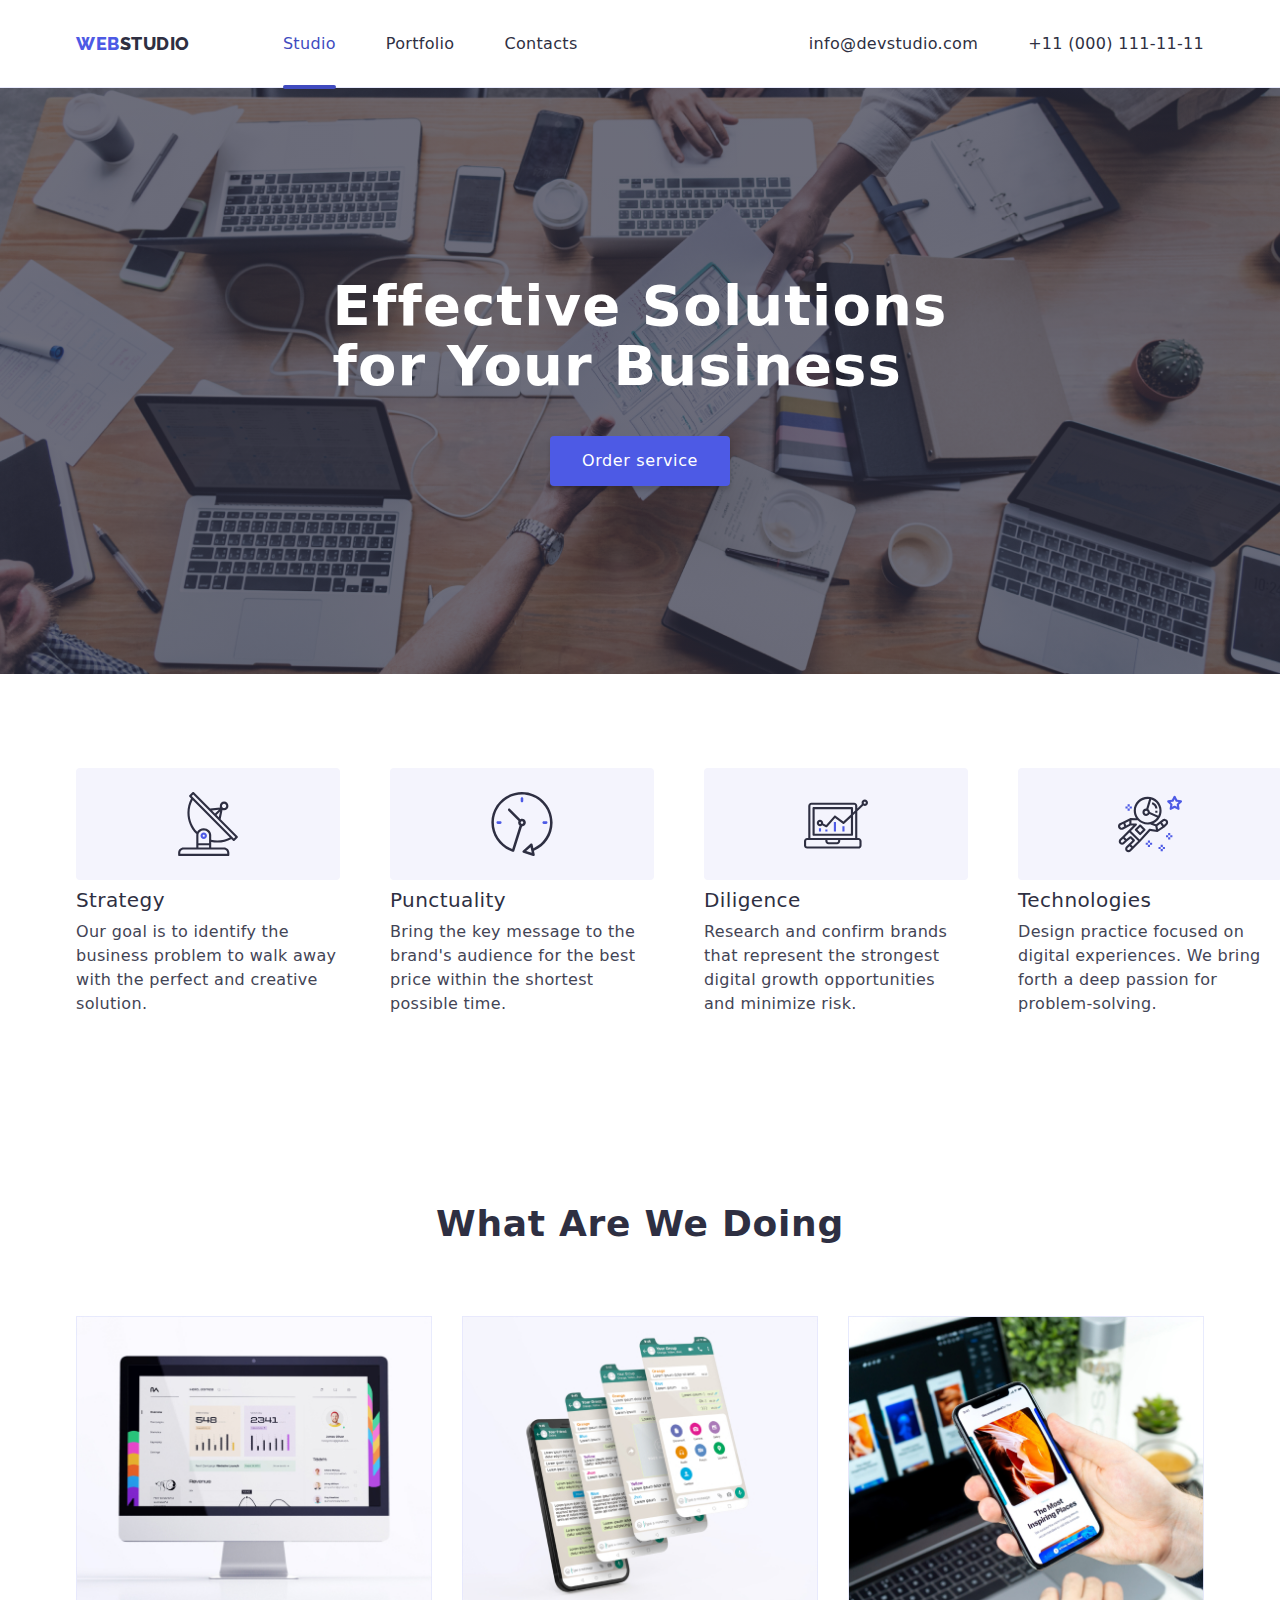
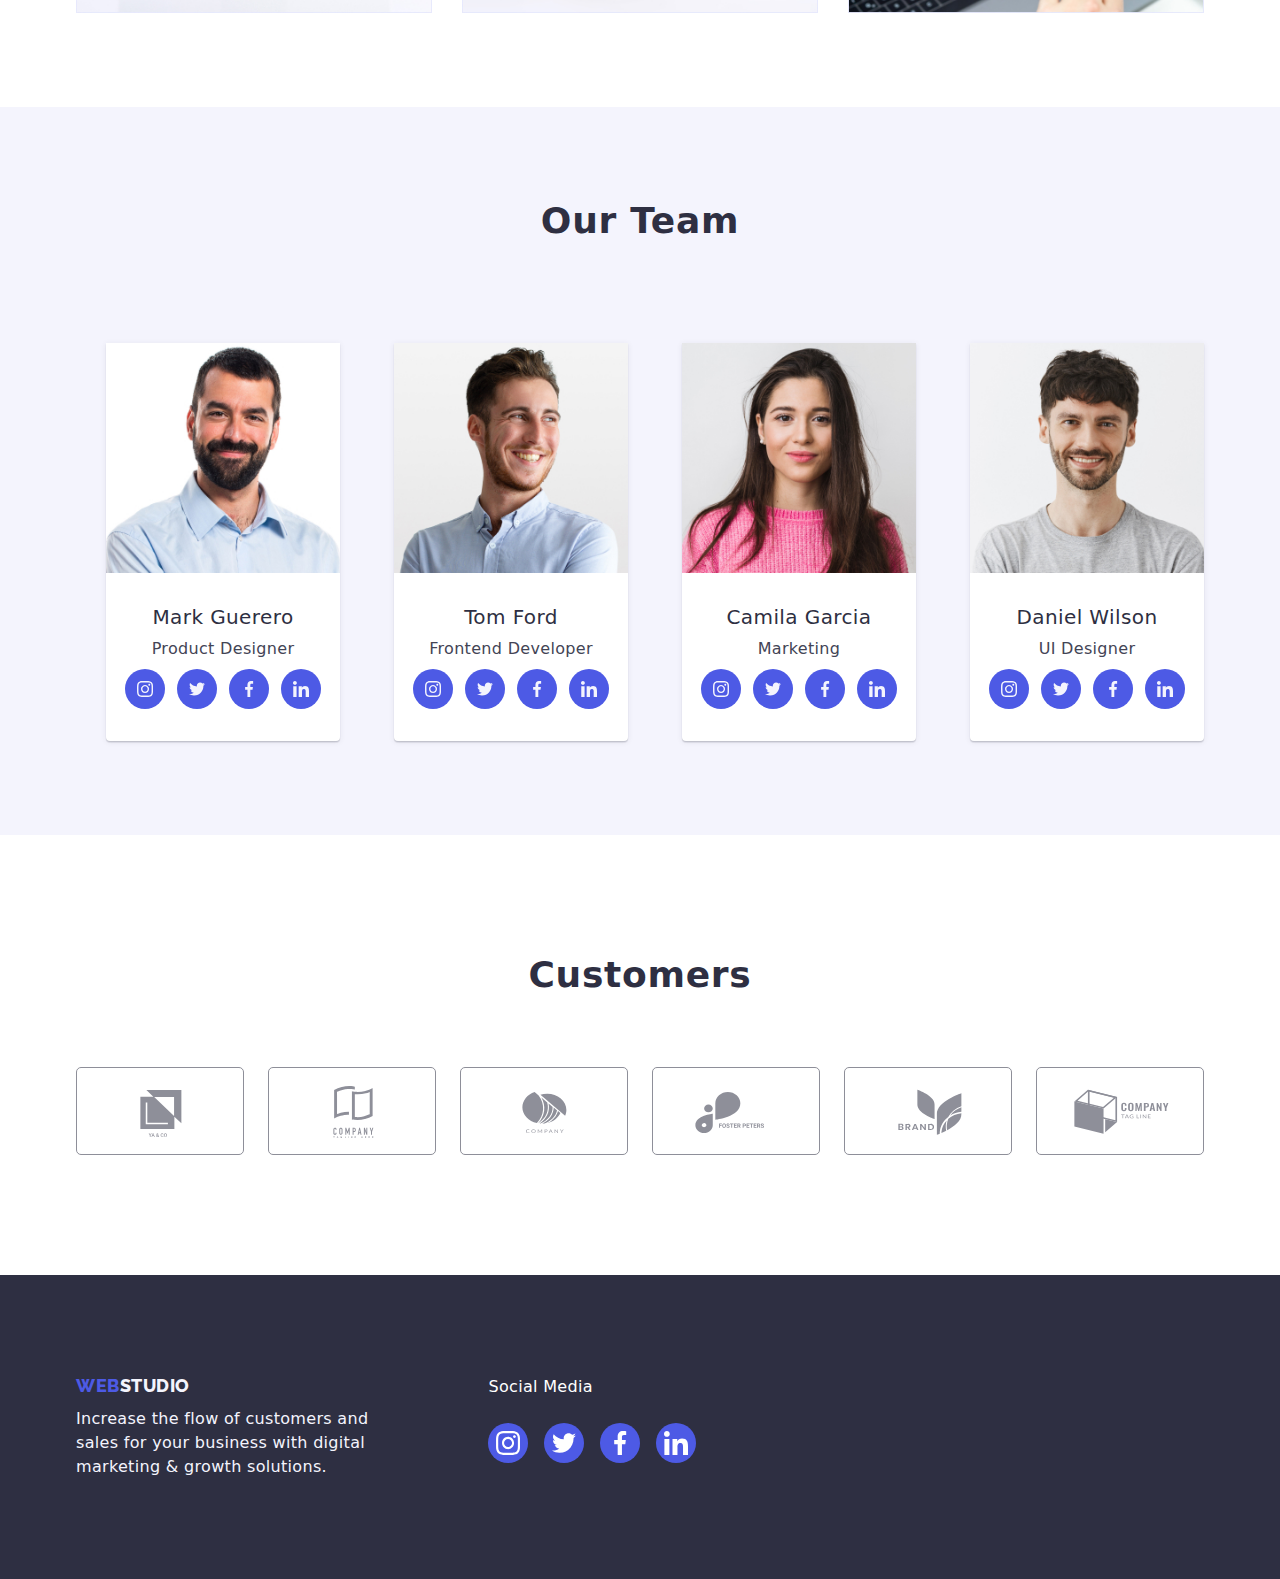
==== index.html @ bad0b435 "initial commit" ====
<!DOCTYPE html>
<html lang="en">

<head>
    <title>Web Studio HM6</title>
    <meta charset="UTF-8">
    <meta name="viewport" content="Homework 6 - Main Page">
    <link rel="stylesheet" href="./css/styles.css">
    <link href="https://fonts.googleapis.com/css2?family=Raleway:wght@700&family=Roboto:wght@400;500;700;900&display=swap"
        rel="stylesheet" />
    <link rel="stylesheet" href="https://cdnjs.cloudflare.com/ajax/libs/modern-normalize/2.0.0/modern-normalize.min.css" />
</head>

<body>
    <!--This is header-->
    <header class="header">
        <div class="container header-container">
            <!-- Navigation Bar -->
            <nav class="header-navigation">
                <a class="header-logo links" href="/index.html">
                    <span class="web-logo">WEB</span><span class="studio-logo">STUDIO </span>
                </a>

                <ul class="header-list lists">
                    <li class="header-item">
                        <a class="header-link links current menu-active" href="index.html">Studio</a>
                    </li>
                    <li class="header-item">
                        <a class="header-link links" href="portfolio.html">Portfolio</a>
                    </li>
                    <li class="header-item">
                        <a class="header-link links" href="index.html">Contacts</a>
                    </li>
                </ul>

            </nav>
            <address class="address">
            <ul class="header-address lists">
                <li class="item">
                    <a class="header-address-link links" href="mailto:info@devstudio.com"
                    target="_blank" rel="noopener noreferrer">info@devstudio.com</a>
                </li>
                <li class="item">
                    <a class="header-address-link links" href="tel:+110001111111"
                    target="_blank" rel="noopener noreferrer">+11 (000) 111-11-11</a>
                </li>
            </ul>
            </address>
        </div>
    </header>

    <!--This is main-->
    <main>
        <!--This is Section 1-->
        <section class="hero-section">
            <div class="container hero-container">
                <h1 class="hero-title">
                    Effective Solutions <br />
                    for Your Business
                </h1>
                <button class="hero-button button" type="button" data-modal-open>
                    Order service
                </button>
            </div>
        </section>

        <!--This is Section 2-->
        <section class="section features-section">
            <div class="container features-container">
                <ul class="features-list lists">
                    <li class="features-item">
                        <div class="benefits-svg-box">
                            <svg class="benefits-icon-svg" width="64" height="64">
                                <use href="./images/icons.svg#antenna"></use>
                            </svg>
                        </div>
                        <h3 class="features-title titles">Strategy</h3>
                        <p class="features-bottom-text bottom-text">
                            Our goal is to identify the business problem to walk away with
                            the perfect and creative solution.
                        </p>
                    </li>

                    <li class="features-item">
                        <div class="benefits-svg-box">
                            <svg lass="benefits-icon-svg" width="64" height="64">
                                <use href="./images/icons.svg#clock"></use>
                            </svg>
                        </div>
                        <h3 class="features-title titles">Punctuality</h3>
                        <p class="features-bottom-text bottom-text">
                            Bring the key message to the brand's audience for the best price
                            within the shortest possible time.
                        </p>
                    </li>

                    <li class="features-item">
                        <div class="benefits-svg-box">
                            <svg lass="benefits-icon-svg" width="64" height="64">
                                <use href="./images/icons.svg#diagram"></use>
                            </svg>
                        </div>
                        <h3 class="features-title titles">Diligence</h3>
                        <p class="features-bottom-text bottom-text">
                            Research and confirm brands that represent the strongest digital
                            growth opportunities and minimize risk.
                        </p>
                    </li>

                    <li class="features-item">
                        <div class="benefits-svg-box">
                            <svg lass="benefits-icon-svg" width="64" height="64">
                                <use href="./images/icons.svg#astronaut"></use>
                            </svg>
                        </div>
                        <h3 class="features-title titles">Technologies</h3>
                        <p class="features-bottom-text bottom-text">
                            Design practice focused on digital experiences. We bring forth a
                            deep passion for problem-solving.
                        </p>
                    </li>
                </ul>
            </div>
        </section>

        <!--This is Section 3-->
        <section class="section section-no-top-padding">
            <div class="container what-we-do-container">
                <h2 class="what-we-do-title section-title">What Are We Doing</h2>
                <ul class="what-we-do-list lists">
                    <li class="what-we-do-item">
                        <img src="images/what-we-do-1.jpg" alt="computer monitor" width="360" height="300" />
                    </li>

                    <li class="what-we-do-item">
                        <img src="images/what-we-do-2.jpg" alt="phone" width="360" height="300" />
                    </li>

                    <li class="what-we-do-item">
                        <img src="images/what-we-do-3.jpg" alt="phone & laptop" width="360" height="300" />
                    </li>
                </ul>
            </div>
        </section>

        <!--This is Section 4-->
        <section class="section section-grey">
            <div class="container team-container">
                <h2 class="team-title section-title">Our Team</h2>
                <ul class="team-list lists">
                    <li class="team-item">
                        <img src="images/our-team-1.jpg" alt="Mark Guerero" width="264" height="260" />
                        <div class="section-item-wrap">
                            <h3 class="team-name titles">Mark Guerero</h3>
                            <p class="team-bottom-text bottom-text">Product Designer</p>
                            <ul class="team-social-list lists">
                                <li class="team-social-item">
                                    <a class="team-social-link link" href="https://instagram.com" target="_blank" rel="noopener noreferrer">
                                        <svg class="team-social-svg" width="16" height="16">
                                            <use href="./images/icons.svg#instagram"></use>
                                        </svg>
                                    </a>
                                </li>
                                <li class="team-social-item">
                                    <a class="team-social-link link" href="https://twitter.com" target="_blank" rel="noopener noreferrer">
                                        <svg class="team-social-svg" width="16" height="16">
                                            <use href="./images/icons.svg#twitter"></use>
                                        </svg>
                                    </a>
                                </li>
                                <li class="team-social-item">
                                    <a class="team-social-link link" href="https://facebook.com" target="_blank" rel="noopener noreferrer">
                                        <svg class="team-social-svg" width="16" height="16">
                                            <use href="./images/icons.svg#facebook"></use>
                                        </svg>
                                    </a>
                                </li>
                                <li class="team-social-item">
                                    <a class="team-social-link link" href="https://linkedin.com" target="_blank" rel="noopener noreferrer">
                                        <svg class="team-social-svg" width="16" height="16">
                                            <use href="./images/icons.svg#linkedin"></use>
                                        </svg>
                                    </a>
                                </li>
                            </ul>
                        </div>
                    </li>

                    <li class="team-item">
                        <img src="images/our-team-2.jpg" alt="Tom Ford" width="264" height="260" />
                        <div class="card-content">
                            <h3 class="team-name titles">Tom Ford</h3>
                            <p class="team-bottom-text bottom-text">Frontend Developer</p>
                            <ul class="team-social-list lists">
                                <li class="team-social-item">
                                    <a class="team-social-link link" href="https://instagram.com" target="_blank" rel="noopener noreferrer">
                                        <svg class="team-social-svg" width="16" height="16">
                                            <use href="./images/icons.svg#instagram"></use>
                                        </svg>
                                    </a>
                                </li>
                                <li class="team-social-item">
                                    <a class="team-social-link link" href="https://twitter.com" target="_blank" rel="noopener noreferrer">
                                        <svg class="team-social-svg" width="16" height="16">
                                            <use href="./images/icons.svg#twitter"></use>
                                        </svg>
                                    </a>
                                </li>
                                <li class="team-social-item">
                                    <a class="team-social-link link" href="https://facebook.com" target="_blank" rel="noopener noreferrer">
                                        <svg class="team-social-svg" width="16" height="16">
                                            <use href="./images/icons.svg#facebook"></use>
                                        </svg>
                                    </a>
                                </li>
                                <li class="team-social-item">
                                    <a class="team-social-link link" href="https://linkedin.com" target="_blank" rel="noopener noreferrer">
                                        <svg class="team-social-svg" width="16" height="16">
                                            <use href="./images/icons.svg#linkedin"></use>
                                        </svg>
                                    </a>
                                </li>
                            </ul>
                        </div>
                    </li>

                    <li class="team-item">
                        <img src="images/our-team-3.jpg" alt="Camila Garcia" width="264" height="260" />
                        <div class="card-content">
                            <h3 class="team-name titles">Camila Garcia</h3>
                            <p class="team-bottom-text bottom-text">Marketing</p>
                            <ul class="team-social-list lists">
                                <li class="team-social-item">
                                    <a class="team-social-link link" href="https://instagram.com" target="_blank" rel="noopener noreferrer">
                                        <svg class="team-social-svg" width="16" height="16">
                                            <use href="./images/icons.svg#instagram"></use>
                                        </svg>
                                    </a>
                                </li>
                                <li class="team-social-item">
                                    <a class="team-social-link link" href="https://twitter.com" target="_blank" rel="noopener noreferrer">
                                        <svg class="team-social-svg" width="16" height="16">
                                            <use href="./images/icons.svg#twitter"></use>
                                        </svg>
                                    </a>
                                </li>
                                <li class="team-social-item">
                                    <a class="team-social-link link" href="https://facebook.com" target="_blank" rel="noopener noreferrer">
                                        <svg class="team-social-svg" width="16" height="16">
                                            <use href="./images/icons.svg#facebook"></use>
                                        </svg>
                                    </a>
                                </li>
                                <li class="team-social-item">
                                    <a class="team-social-link link" href="https://linkedin.com" target="_blank" rel="noopener noreferrer">
                                        <svg class="team-social-svg" width="16" height="16">
                                            <use href="./images/icons.svg#linkedin"></use>
                                        </svg>
                                    </a>
                                </li>
                            </ul>
                        </div>
                    </li>

                    <li class="team-item">
                        <img src="images/our-team-4.jpg" alt="Daniel Wilson" width="264" height="260" />
                        <div class="card-content">
                            <h3 class="team-name titles">Daniel Wilson</h3>
                            <p class="team-bottom-text bottom-text">UI Designer</p>
                            <ul class="team-social-list lists">
                                <li class="team-social-item">
                                    <a class="team-social-link link" href="https://instagram.com" target="_blank" rel="noopener noreferrer">
                                        <svg class="team-social-svg" width="16" height="16">
                                            <use href="./images/icons.svg#instagram"></use>
                                        </svg>
                                    </a>
                                </li>
                                <li class="team-social-item">
                                    <a class="team-social-link link" href="https://twitter.com" target="_blank" rel="noopener noreferrer">
                                        <svg class="team-social-svg" width="16" height="16">
                                            <use href="./images/icons.svg#twitter"></use>
                                        </svg>
                                    </a>
                                </li>
                                <li class="team-social-item">
                                    <a class="team-social-link link" href="https://facebook.com" target="_blank" rel="noopener noreferrer">
                                        <svg class="team-social-svg" width="16" height="16">
                                            <use href="./images/icons.svg#facebook"></use>
                                        </svg>
                                    </a>
                                </li>
                                <li class="team-social-item">
                                    <a class="team-social-link link" href="https://linkedin.com" target="_blank" rel="noopener noreferrer">
                                        <svg class="team-social-svg" width="16" height="16">
                                            <use href="./images/icons.svg#linkedin"></use>
                                        </svg>
                                    </a>
                                </li>
                            </ul>
                        </div>
                    </li>
                </ul>
            </div>
        </section>

        <!-- Section for Customers -->
        <section class="section-customers">
            <div class="container">
                <h2 class="section-title customers-title">Customers</h2>
                <ul class="customers-list lists">
                    <li class="customers-item">
                        <a class="customers-link" href="index.html">
                            <svg class="customers-svg">
                                <use href="./images/icons.svg#client-1"></use>
                            </svg>
                        </a>
                    </li>
        
                    <li class="customers-item">
                        <a class="customers-link" href="index.html">
                            <svg class="customers-svg">
                                <use href="./images/icons.svg#client-2"></use>
                            </svg>
                        </a>
                    </li>
        
                    <li class="customers-item">
                        <a class="customers-link" href="index.html">
                            <svg class="customers-svg">
                                <use href="./images/icons.svg#client-3"></use>
                            </svg>
                        </a>
                    </li>
        
                    <li class="customers-item">
                        <a class="customers-link" href="index.html">
                            <svg class="customers-svg">
                                <use href="./images/icons.svg#client-4"></use>
                            </svg>
                        </a>
                    </li>
        
                    <li class="customers-item">
                        <a class="customers-link" href="index.html">
                            <svg class="customers-svg">
                                <use href="./images/icons.svg#client-5"></use>
                            </svg>
                        </a>
                    </li>
                    <li class="customers-item">
                        <a class="customers-link" href="index.html">
                            <svg class="customers-svg">
                                <use href="./images/icons.svg#client-6"></use>
                            </svg>
                        </a>
                    </li>
                </ul>
            </div>
        </section>
    </main>

    <!--This is footer-->
    <footer class="footer-section">
        <div class="container footer-container">
            <div class="footer-logo-wrapper lists">
                <li class="footer-item">
            <a class="header-logo links" href="index.html">
                <span class="web-logo">WEB</span><span class="studio-logo studio-footer">STUDIO </span>
            </a>
                <p class="footer-bottom-text bottom-text">
                    Increase the flow of customers and<br />
                    sales for your business with digital<br />
                    marketing & growth solutions.
                </p>
                
                </li>
                </div>
                <div class="footer-socials">
                    <p class="footer-social-text text">Social Media</p>
                    <ul class="footer-list lists">
                        <li class="footer-socials-item">
                            <a href="/" class="footer-socials-link">
                                <svg class="footer-social-svg" width="24" height="24">
                                    <use href="./images/icons.svg#instagram"></use>
                                </svg>    
                            </a>
                        </li>
                        <li class="footer-socials-item">
                            <a href="/" class="footer-socials-link">
                                <svg class="footer-social-svg" width="24" height="24">
                                    <use href="./images/icons.svg#twitter"></use>
                                </svg>
                            </a>
                        </li>
                        <li class="footer-socials-item">
                            <a href="/" class="footer-socials-link">
                                <svg class="footer-social-svg" width="24" height="24">
                                    <use href="./images/icons.svg#facebook"></use>
                                </svg>
                            </a>
                        </li>
                        <li class="footer-socials-item">
                            <a href="/" class="footer-socials-link">
                                <svg class="footer-social-svg" width="24" height="24">
                                    <use href="./images/icons.svg#linkedin"></use>
                                </svg>
                            </a>
                        </li>
                    </ul>
                </div>
            </div>
        </div>
    </footer>
    <!--JS for modal -->

    <div class="back-drop is-hidden" data-modal>
        <div class="modal">
            <button class="modal-close" data-modal-close>
                <svg class="modal-close-icon" width="8" height="8">
                    <use href="./images/icons.svg#close"></use>
                </svg>
            </button>
    <script src="./js/modal.js"></script>
</body>
</html>
---- css/styles.css ----
:root {
    --iriscolor: #4d5ae5;
    --navyblue: #2e2f42;
    --navcolor: black;
    --oceancolor: #404bbf;
    --whitecolor: #ffffff;
    --slatecolor: #434455;
    --cornflowercolor: #e7e9fc;
    --cloudcolor: #f4f4fd;
    --greencolor: #31d0aa;
    --lightslatecolor: #8e8f99;
    --navybluemodalcolor: #2e2f42;
    --greycolor: #2e2f42;
    --dairycolor: #fcfcfc;
    --black: #000;
}

body {
    font-family: 'Roboto', sans-serif;
    font-size: 16px;
    font-weight: 400;
    line-height: 24px;
    letter-spacing: 0.02em;
}

img {
    display: block;
    max-width: 100%;
    height: auto;
}

*,
*::after,
*::before {
    box-sizing: inherit;
}

h1,
h2,
h3,
h4,
h5,
h6,
p,
ul {
    margin: 0;
    padding: 0;
}

/* CSS for Index Studio */

.lists {
    list-style-type: none;
    padding: 0;
}

.links {
    text-decoration: none;
}

address{
    font-style: inherit;
}

img{
    display: block;
    max-width: 100%;
    height: auto;
}

.web-logo {
    color: var(--iriscolor);
}

.studio-logo {
    color: var(--navyblue);
}

.studio-footer {
    color: var(--cloudcolor);
}

/* Header */

.header {
    border-bottom: 1px solid var(--cornflowercolor);
}

.container {
    width: 1158px;
    padding-left: 15px;
    padding-right: 15px;
    margin-left: auto;
    margin-right: auto;
}

.header-logo {
    color: var(--navybluemodalcolor);
    font-family: 'Raleway',sans-serif;
    font-size: 18px;
    font-weight: 800;
    line-height: 21px;
    letter-spacing: 0.03em;
    text-transform: uppercase;
}

.header-container,
.header-navigation,
.header-list,
.header-address{
    display: flex;
    align-items: center;
}

.header-list{
    margin-left: 93px;
}

.address{
    margin-left: auto;
}

.header-list .header-item:not(:last-child),
.header-address .item:not(:last-child){
    margin-right: 50px;
}


.header-list .header-link,
.header-address .header-address-link{
    display: inline-flex;
    padding-top: 32px;
    padding-bottom: 31px;
    color: var(--navyblue);
    font-weight: 500;
    line-height: 1.5;
    letter-spacing: 0.02;
    position: relative;
    
    transition: color 250ms cubic-bezier(0.4, 0, 0.2, 1);
}

.header-list .header-link:hover,
.header-list .header-link:focus,
.header-list .header-link.current, .menu-active,
.header-address .header-address-link:hover,
.header-address .header-address-link:focus
 {
    color: var(--oceancolor);
}


.header-link::after {
    content: "";
    border: 2px solid transparent;
    border-radius: 2px;
    height: 4px;
    width: 0;
    position: absolute;
    left: 0;
    bottom: -2px;
    transition: width 250ms cubic-bezier(0.4, 0, 0.2, 1),
        background-color 250ms cubic-bezier(0.4, 0, 0.2, 1),
        border 250ms cubic-bezier(0.4, 0, 0.2, 1);
}

.header-link:hover::after,
.header-link:focus::after {
    border: 2px solid var(--oceancolor);
    background-color: var(--oceancolor);
    width: 100%;
}

.menu-active::after {
    content: "";
    border: 2px solid var(--oceancolor);
    border-radius: 2px;
    background-color: var(--oceancolor);
    height: 4px;
    width: 100%;
    position: absolute;
    left: 0;
    bottom: -2px;
}


/* .header-container {
    display: flex;
    justify-content: space-between;
} */



/* .header-navigation {
    display: flex;
    align-items: center;
} */

/* .header-list {
    display: flex;
    gap: 40px;
    margin-left: 76px;
}

.header-address {
    display: flex;
    gap: 40px;
}

.header-address-link {
    color: var(--slatecolor);
    padding: 24px 0;
    display: block;
}

.header-address-link:hover,
.header-address-link:focus {
    color: var(--oceancolor);
}

.header-link {
    color: var(--navyblue);
    font-weight: 500;
    letter-spacing: 0.32px;
    padding: 24px 0;
    display: block;
} */


.current {
    color: var(--iriscolor);
}

.section {
    padding-top: 94px;
    padding-bottom: 94px;
}


.hero-title {
    color: var(--whitecolor);
    font-size: 56px;
    font-weight: 700;
    line-height: 60px;
    letter-spacing: 0.02em;
    margin-bottom: 40px;
}

.hero-container {
    display: flex;
    flex-direction: column;
    align-items: center;
}

.hero-button:hover,
.hero-button:focus {
    background-color: var(--oceancolor);
}

.hero-section {
    padding-top: 188px;
    padding-bottom: 188px;
    background-image: linear-gradient(
            rgba(46, 47, 66, 0.7),
            rgba(46, 47, 66, 0.7)),
        url(../images/hero-bg.jpg);
    max-width: 1440px;
    margin: 0 auto;
    background-repeat: no-repeat;
    background-position: center;
    background-size: cover;
}

.hero-button {
    cursor: pointer;
    color: var(--whitecolor);
    background: var(--iriscolor);
    font-family: inherit;
    font-size: 16px;
    font-weight: 500;
    letter-spacing: 0.04em;
    border: none;
    border-radius: 4px;
    box-shadow: 0px 4px 4px 0px rgba(0, 0, 0, 0.15);
    padding: 16px 32px;

    transition: background-color 250ms cubic-bezier(0.4, 0, 0.2, 1),
    color 250ms cubic-bezier(0.4, 0, 0.2, 1),
    border-color 250ms cubic-bezier(0.4, 0, 0.2, 1);
}



.titles {
    font-size: 20px;
    font-weight: 500;
    letter-spacing: 0.02em;
    color: var(--navyblue);
    margin-bottom: 8px;
}

.bottom-text {
    color: var(--slatecolor);
}

.section-grey {
    background-color: var(--cloudcolor);
}

.footer-section {
    background-color: var(--navyblue);
    padding: 100px 0;
}

.footer-bottom-text {
    color: var(--cloud, #f4f4fd);
    margin-top: 8px;
}

.footer-container {
    display: flex;
    align-items: flex-start;
}

.section-title {
    color: var(--navybluemodalcolor);
    text-align: center;
    font-size: 36px;
    font-weight: 700;
    line-height: 40px;
    letter-spacing: 0.02em;
    text-transform: capitalize;
    margin-bottom: 72px;
}

.filter-item {
    cursor: pointer;
    font-size: 16px;
    font-family: inherit;
    font-weight: 500;
    letter-spacing: 0.04em;
    padding: 12px 24px;
    border-radius: 4px;
    border: 1px solid var(--cornflowercolor);
    background: var(--cloudcolor);
    color: var(--iriscolor);

    transition: background-color 250ms cubic-bezier(0.4, 0, 0.2, 1),
    color 250ms cubic-bezier(0.4, 0, 0.2, 1),
    box-shadow 250ms cubic-bezier(0.4, 0, 0.2, 1);
}

.active {
    background: var(--oceancolor);
    box-shadow: 0px 2px 2px 0px rgba(0, 0, 0, 0.12),
        0px 2px 1px 0px rgba(0, 0, 0, 0.08), 0px 3px 1px 0px rgba(0, 0, 0, 0.1);
    color: var(--whitecolor);
    border-color: var(--oceancolor);
}

.filter-item:hover {
    background: var(--oceancolor);
    box-shadow: 0px 2px 2px 0px rgba(0, 0, 0, 0.12),
        0px 2px 1px 0px rgba(0, 0, 0, 0.08), 0px 3px 1px 0px rgba(0, 0, 0, 0.1);
    color: var(--whitecolor);
    border-color: var(--oceancolor);
}

.features-list {
    display: flex;
    gap: 20px;
    margin-left: -30px;
    margin-top: -30px;
}

.features-item {
    flex-basis: calc(100% / 4 - 30px);
    margin-left: 30px;
    margin-top: 30px;
}

.benefits-svg-box {
    width: 264px;
    height: 112px;
    background-color: var(--cloudcolor);
    display: flex;
    justify-content: center;
    align-items: center;
    border-radius: 4px;
    margin-bottom: 8px;
}


.what-we-do-list {
    display: flex;
    justify-content: space-between;
    margin-left: -30px;
    margin-top: -30px;
}

.what-we-do-item {
    flex-basis: calc(100% / 3 - 30px);
    margin-left: 30px;
    margin-top: 30px;
}

.section-list {
    display: flex;
    justify-content: space-evenly;
    gap: 24px;
}

.team-list {
    display: flex;
    gap: 24px;
    text-align: center;
}

.team-social-list {
    display: flex;
    justify-content: center;
    align-items: center;
    gap: 12px;
    margin-top: 8px;
}

.team-social-item {
    width: 40px;
    height: 40px;
}

.team-social-link {
    width: 100%;
    height: 100%;
    border-radius: 50%;
    display: flex;
    align-items: center;
    justify-content: center;
    background-color: var(--iriscolor);
    color: var(--cloudcolor);
    
    transition: background-color 250ms cubic-bezier(0.4, 0, 0.2, 1);

}

.team-social-link:hover,
.team-social-link:focus {
    background-color: var(--oceancolor);
}

.team-social-svg {
    fill: currentColor;
}

.team-container {
    flex-direction: column;
    justify-content: center;
    align-items: center;
    gap: 32px;
}

.team-item {
    border-radius: 0px 0px 4px 4px;
    background: var(--whitecolor);
    box-shadow: 0px 2px 1px 0px rgba(46, 47, 66, 0.08),
        0px 1px 1px 0px rgba(46, 47, 66, 0.16),
        0px 1px 6px 0px rgba(46, 47, 66, 0.08);
}

.team-item {
    flex-basis: calc(100% / 4 - 30px);
    margin-left: 30px;
    margin-top: 30px;
}

.section-item-wrap {
    padding-top: 32px;
    padding-bottom: 32px;
    gap: 32px;
    width: 100%;
    text-align: center;
}


.section-customers {
    background-color: var(--whitecolor);
    padding-top: 120px;
    padding-bottom: 120px;
}

.section-title {
    font-size: 36px;
    font-weight: 700;
    line-height: 40px;
    letter-spacing: 0.02em;
    text-transform: capitalize;
}

.customers-title {
    color: var(--navyblue);
    display: flex;
    justify-content: center;
    align-items: center;
}

.customers-list {
    display: flex;
    gap: 24px;
}

.customers-item {
    width: 168px;
    height: 88px;
}

.customers-link {
    width: 100%;
    height: 100%;
    border: 1px solid #8e8f99;
    border-radius: 5px;
    display: flex;
    justify-content: center;
    align-items: center;
    color: #8e8f99;
    
    transition: border-color 250ms cubic-bezier(0.4, 0, 0.2, 1),
    color 250ms cubic-bezier(0.4, 0, 0.2, 1);
}

.customers-link:hover,
.customers-link:focus {
    border-color: var(--oceancolor);
    color: var(--oceancolor);
}

.customers-svg {
    width: 104px;
    height: 56px;
    fill: currentColor;
}

.card-content h3 {
    margin-bottom: 8px;
}

.card-content {
    padding: 32px 0;
}

.footer-socials {
    margin-left: 120px;
}

.footer-socials .footer-social-text {
    color: var(--whitecolor);
}

.footer-social-link {
    transition: background-color 250ms cubic-bezier(0.4, 0, 0.2, 1);
}

.footer-socials-item {
    width: 40px;
    height: 40px;
}

.footer-list {
    flex-wrap: wrap;
    display: flex;
    gap: 16px;
    margin-top: 16px;
}

.footer-list .footer-socials-link {
    background-color: var(--iriscolor);
    margin-top: 8px;
    width: 100%;
    height: 100%;
    border-radius: 50%;
    display: flex;
    justify-content: center;
    align-items: center;
    color: var(--whitecolor);

    transition: background-color 250ms cubic-bezier(0.4, 0, 0.2, 1);
}

.footer-socials-link:hover,
.footer-socials-link:focus {
    background-color: var(--greencolor);
}

.footer-list .footer-social-svg {
    fill: currentColor;
}

/* CSS for Portfolio */

.filter {
    margin-bottom: 72px;
    display: flex;
    justify-content: center;
    align-items: center;
    gap: 24px;

}

.projects {
    display: flex;
    flex-wrap: wrap;
    gap: 30px
}

.projects .item {
    flex-basis: calc((100% - 90px) /3);

    transition: box-shadow 250ms cubic-bezier(0.4, 0, 0.2, 1);
}

.projects .project{
    display: block;
}

.projects .item:hover,
.projects .item:focus{
    box-shadow: 0px 1px 1px rgba(0, 0, 0, 0.12), 0px 4px 4px rgba(0, 0, 0, 0.06),
    1px 4px 6px rgba(0, 0, 0, 0.16);
}

.project .description{
    position: relative;
     overflow: hidden;
}

.project .overlay{
    position: absolute;
    top: 0;
    left: 0;
    width: 100%;
    height: 100%;
    background-color: var(--iriscolor);
    transform: translateY(101%);
    transition: transform 250ms cubic-bezier(0.4, 0, 0.2, 1);
}

.projects .item:hover .project .overlay,
.projects .project:focus .overlay {
  transform: translateY(0);
}


.project .text{
    position: absolute;
    top: 50%;
    left: 50%;
    transform: translate(-50%, -50%);
    width: 322px;
    font-weight: 400;
    font-size: 18px;
    line-height: 1.56;
    color: var(--whitecolor);
}

.project-description {
    padding: 32px 16px;
    border: 1px solid var(--cornflowercolor);
    border-top: none;
}


/* Modal */

.back-drop {
    position: fixed;
    top: 0;
    left: 0;
    width: 100%;
    height: 100%;
    background-color: rgba(0, 0, 0, 0.2);
    opacity: 1;
    transition: opacity 250ms cubic-bezier(0.4, 0, 0.2, 1);;
}

.back-drop.is-hidden{
    opacity: 0;
    pointer-events: none;
}

.modal{
    position: absolute;
    top: 50%;
    left: 50%;
    min-width: 408px;
    min-height: 584px;
    background-color: var(--dairycolor);

    transform: translate(-50%, -50%) scale(1);
    transition: transform 250ms cubic-bezier(0.4, 0, 0.2, 1);;
    
}

.back-drop.is-hidden .modal{
    transform: transform translate(-50%, -50%) scale(0.8);
}

.modal-close {
   position: absolute;
   top: 8px;
   right: 8px;
   padding: 0;
   width: 30px;
   height: 30px;
   cursor: pointer;
   color: var(--black);
   border: 1px solid rgba(0, 0, 0, 0.1);
   border-radius: 15px;
   display: flex;
   justify-content: center;
   align-items: center;

    transition: color 250ms cubic-bezier(0.4, 0, 0.2, 1),
     background-color 250ms cubic-bezier(0.4, 0, 0.2, 1);
}


.modal-close:hover,
.modal-close:focus {
    background-color: var(--oceancolor);
    color: var(--whitecolor);
}

.modal .modal-close-icon {
    fill: currentColor;
}
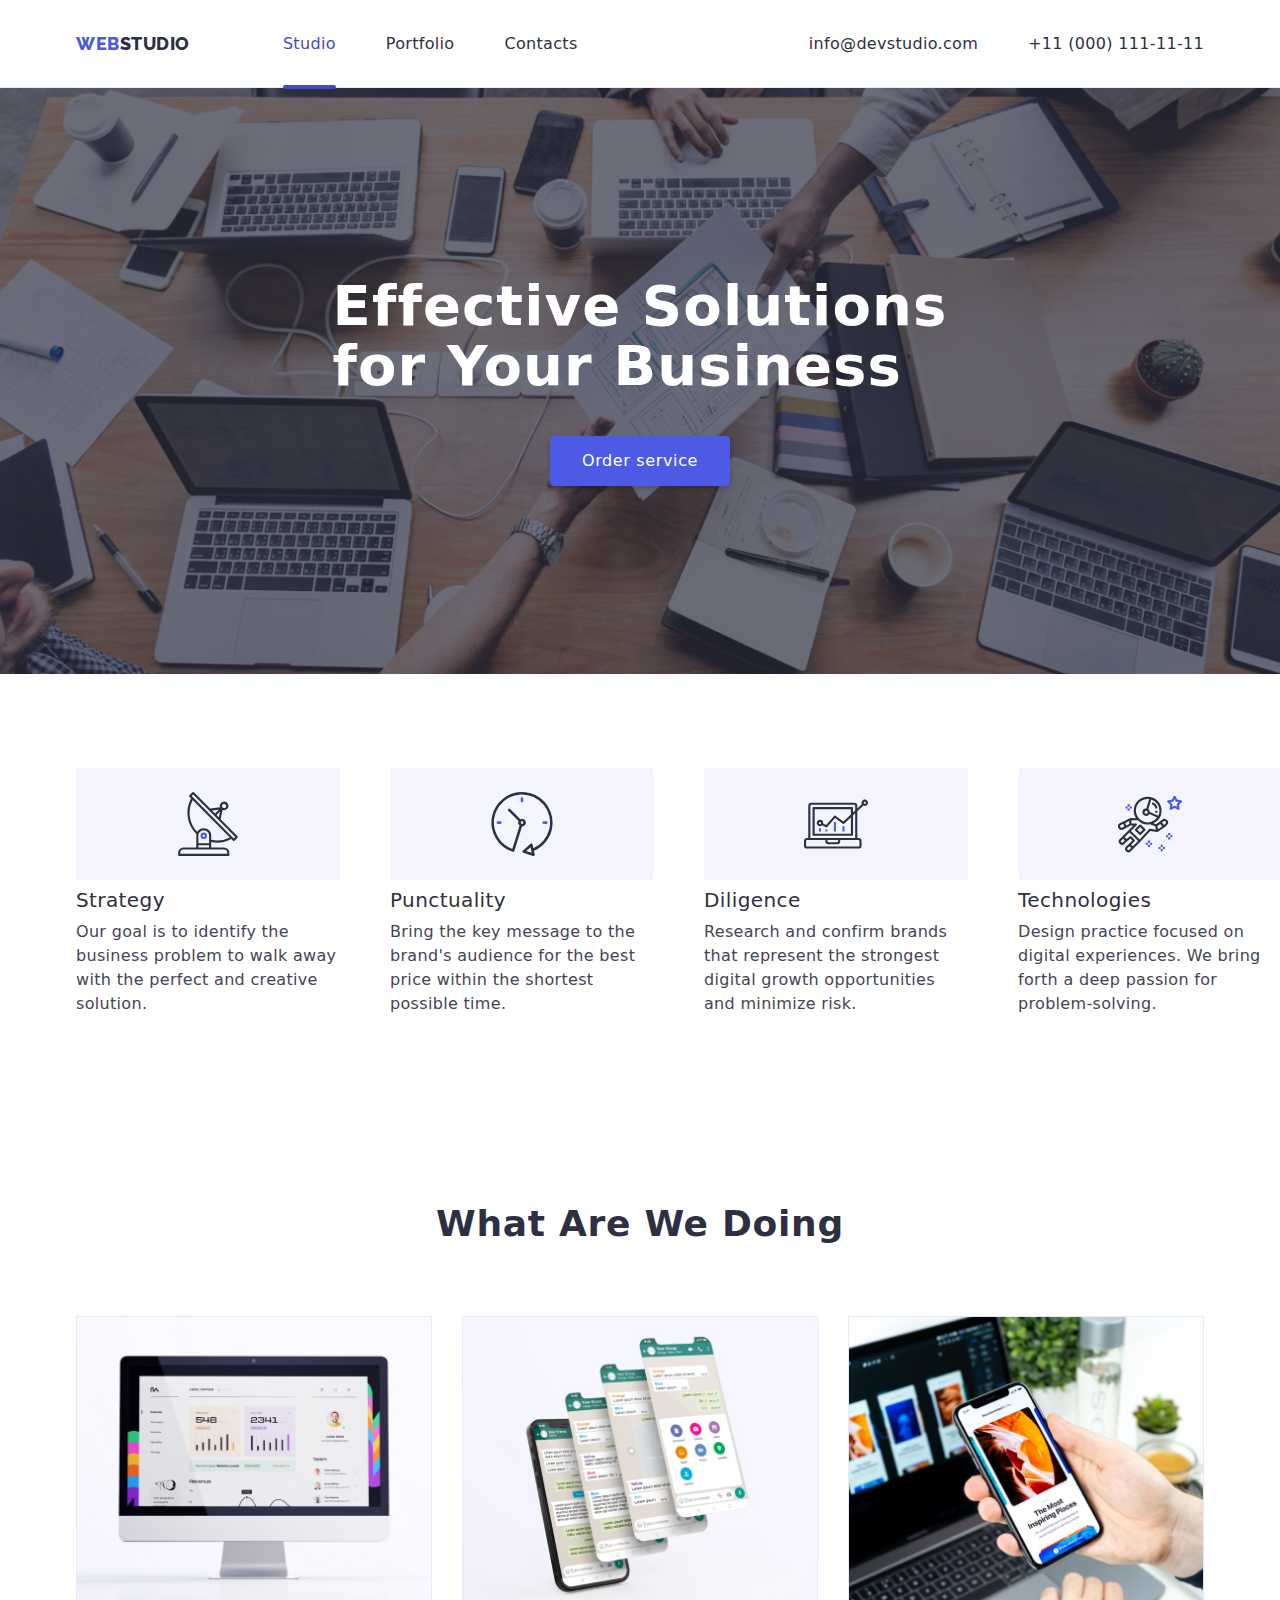
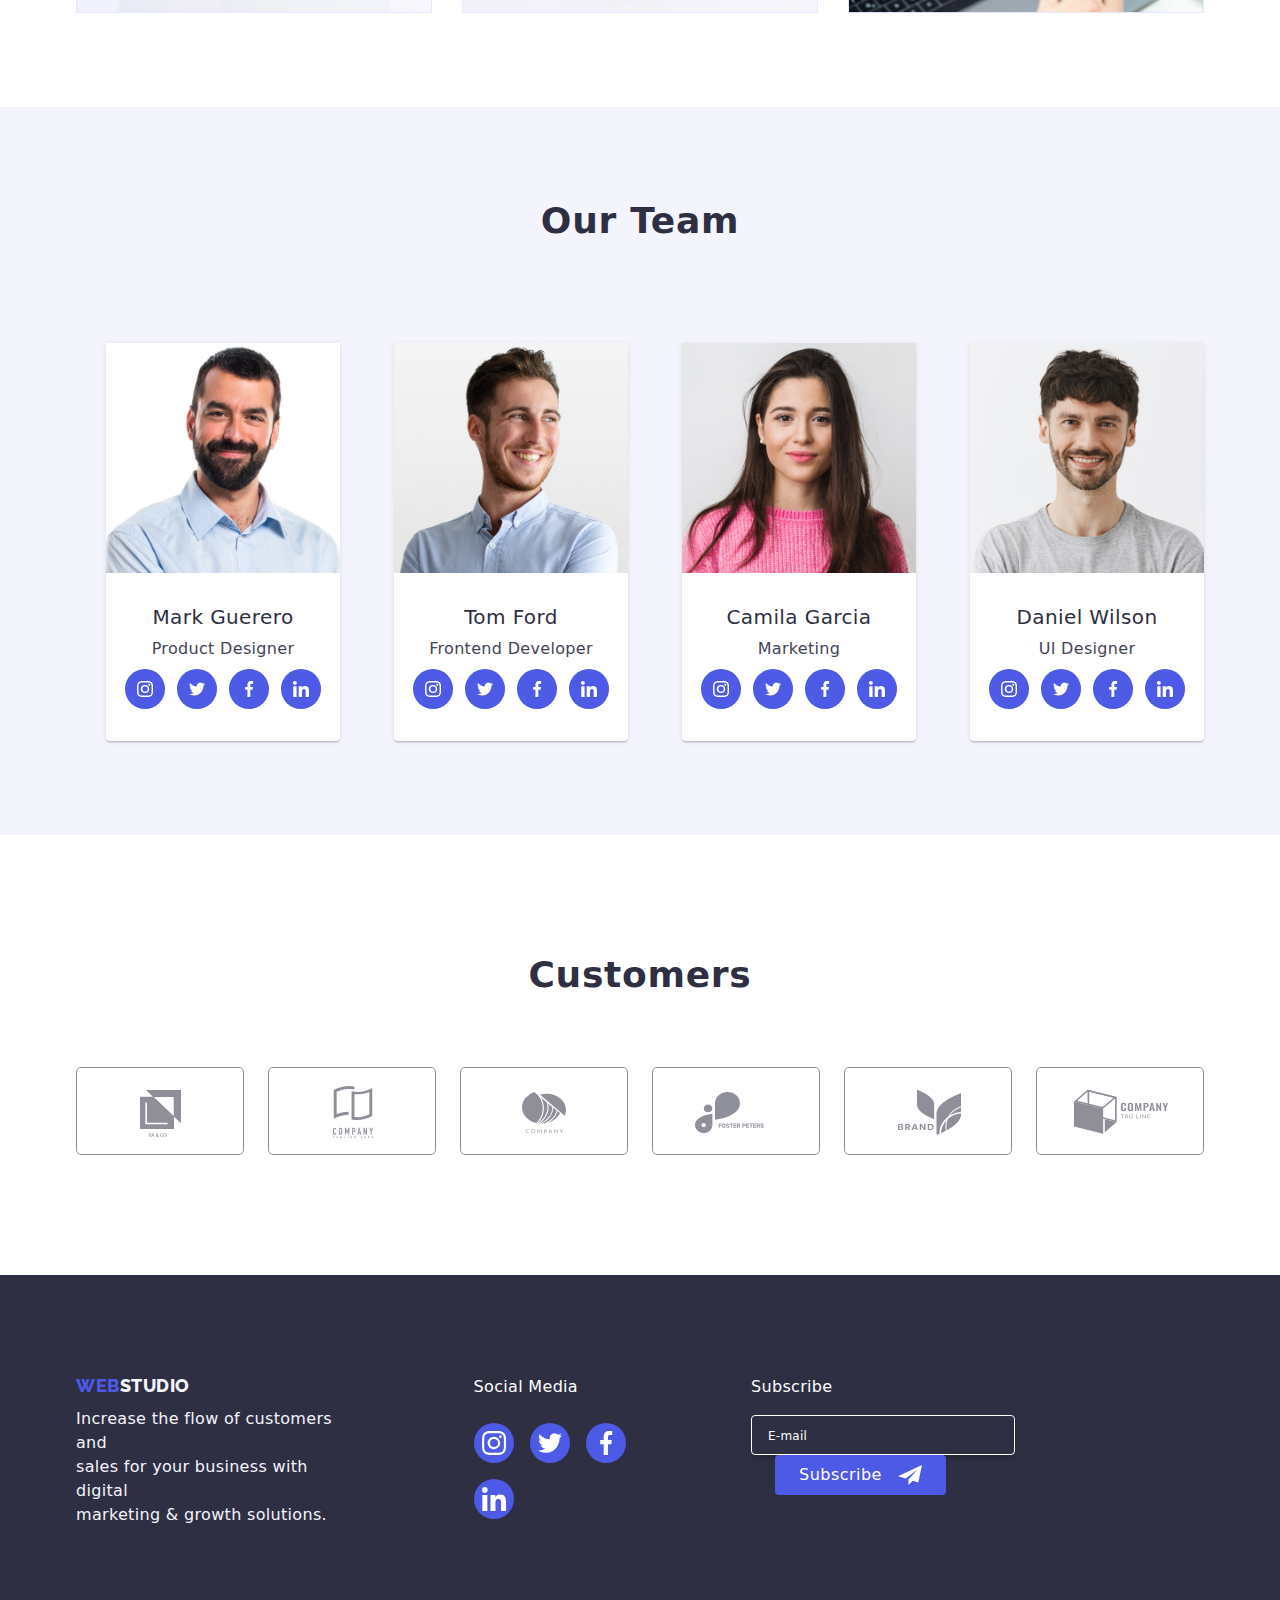
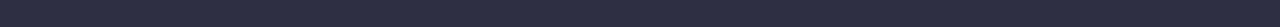
==== commit ed3e35bf: "initial commit" ====
--- a/index.html
+++ b/index.html
@@ -4,7 +4,7 @@
 <head>
     <title>Web Studio HM6</title>
     <meta charset="UTF-8">
-    <meta name="viewport" content="Homework 6 - Main Page">
+    <meta name="viewport" content="width=device-width, initial-scale=1.0">
     <link rel="stylesheet" href="./css/styles.css">
     <link href="https://fonts.googleapis.com/css2?family=Raleway:wght@700&family=Roboto:wght@400;500;700;900&display=swap"
         rel="stylesheet" />
@@ -408,6 +408,21 @@
                         </li>
                     </ul>
                 </div>
+                    <div class="footer-container footer-form ">
+                        <form name="subscribe_form" autocomplete="on" method="">
+                            <label class="footer-label">
+                                Subscribe
+                                <input class="footer-input" type="email" name="email" placeholder="E-mail" required>
+                            </label>
+                    
+                            <button type="submit" class="footer-button">
+                                Subscribe
+                                <svg class="footer-svgsubscribe">
+                                    <use href="./images/icons.svg#submit"></use>
+                                </svg>
+                            </button>
+                        </form>
+                    </div>                            
             </div>
         </div>
     </footer>
--- a/css/styles.css
+++ b/css/styles.css
@@ -594,6 +594,81 @@
     fill: currentColor;
 }
 
+
+
+/* Footer Form */
+
+.footer-form {
+    display: flex;
+    width: 453px;
+    height: 80px;
+    flex-shrink: 0;
+    margin-left: 80px;
+}
+
+.footer-label {
+    display: block;
+    color: var(--whitecolor);
+    font-weight: 500px;
+    line-height: 24px;
+    letter-spacing: 0.32px;
+}
+
+.footer-input {
+    color: var(--whitecolor);
+    width: 264px;
+    height: 40px;
+    padding:  8px 16px;
+    display: flex;
+    margin-top: 16px;
+    font-size: 14px;
+    flex-shrink: 0;
+    background: var(--navyblue);
+    border-radius: 4px;
+    border: 1px solid var(--whitecolor);
+    box-shadow: 0px 4px 4px 0px rgba(0, 0, 0, 0.15);    
+}
+
+.footer-input::placeholder {
+    color: var(--whitecolor);
+    font-size: 12px;
+    font-weight: 400;
+    line-height: 24px;
+    letter-spacing: 0.02em;
+}
+
+
+.footer-button {
+    display: flex;
+    justify-content: center;
+    align-items: center;
+    height: 40px;
+    padding: 8px 24px;
+    gap: 16px;
+    margin-left: 24px;
+    border: none;
+    font-weight: 500;
+    line-height: 24px;
+    letter-spacing: 0.03em;
+    border-radius: 4px;
+    color: var(--whitecolor);
+    background-color: var(--iriscolor);
+    cursor: pointer;
+    transition: background-color 250ms cubic-bezier(0.4, 0, 0.2, 1)
+    color 250ms cubic-bezier(0.4, 0, 0.2, 1),
+    border-color 250ms cubic-bezier(0.4, 0, 0.2, 1);
+}
+
+.footer-button:hover,
+.footer-button:active {
+    background-color: var(--oceancolor);
+}
+
+.footer-svgsubscribe {
+    width: 24px;
+    height: 24px;
+}
+
 /* CSS for Portfolio */
 
 .filter {
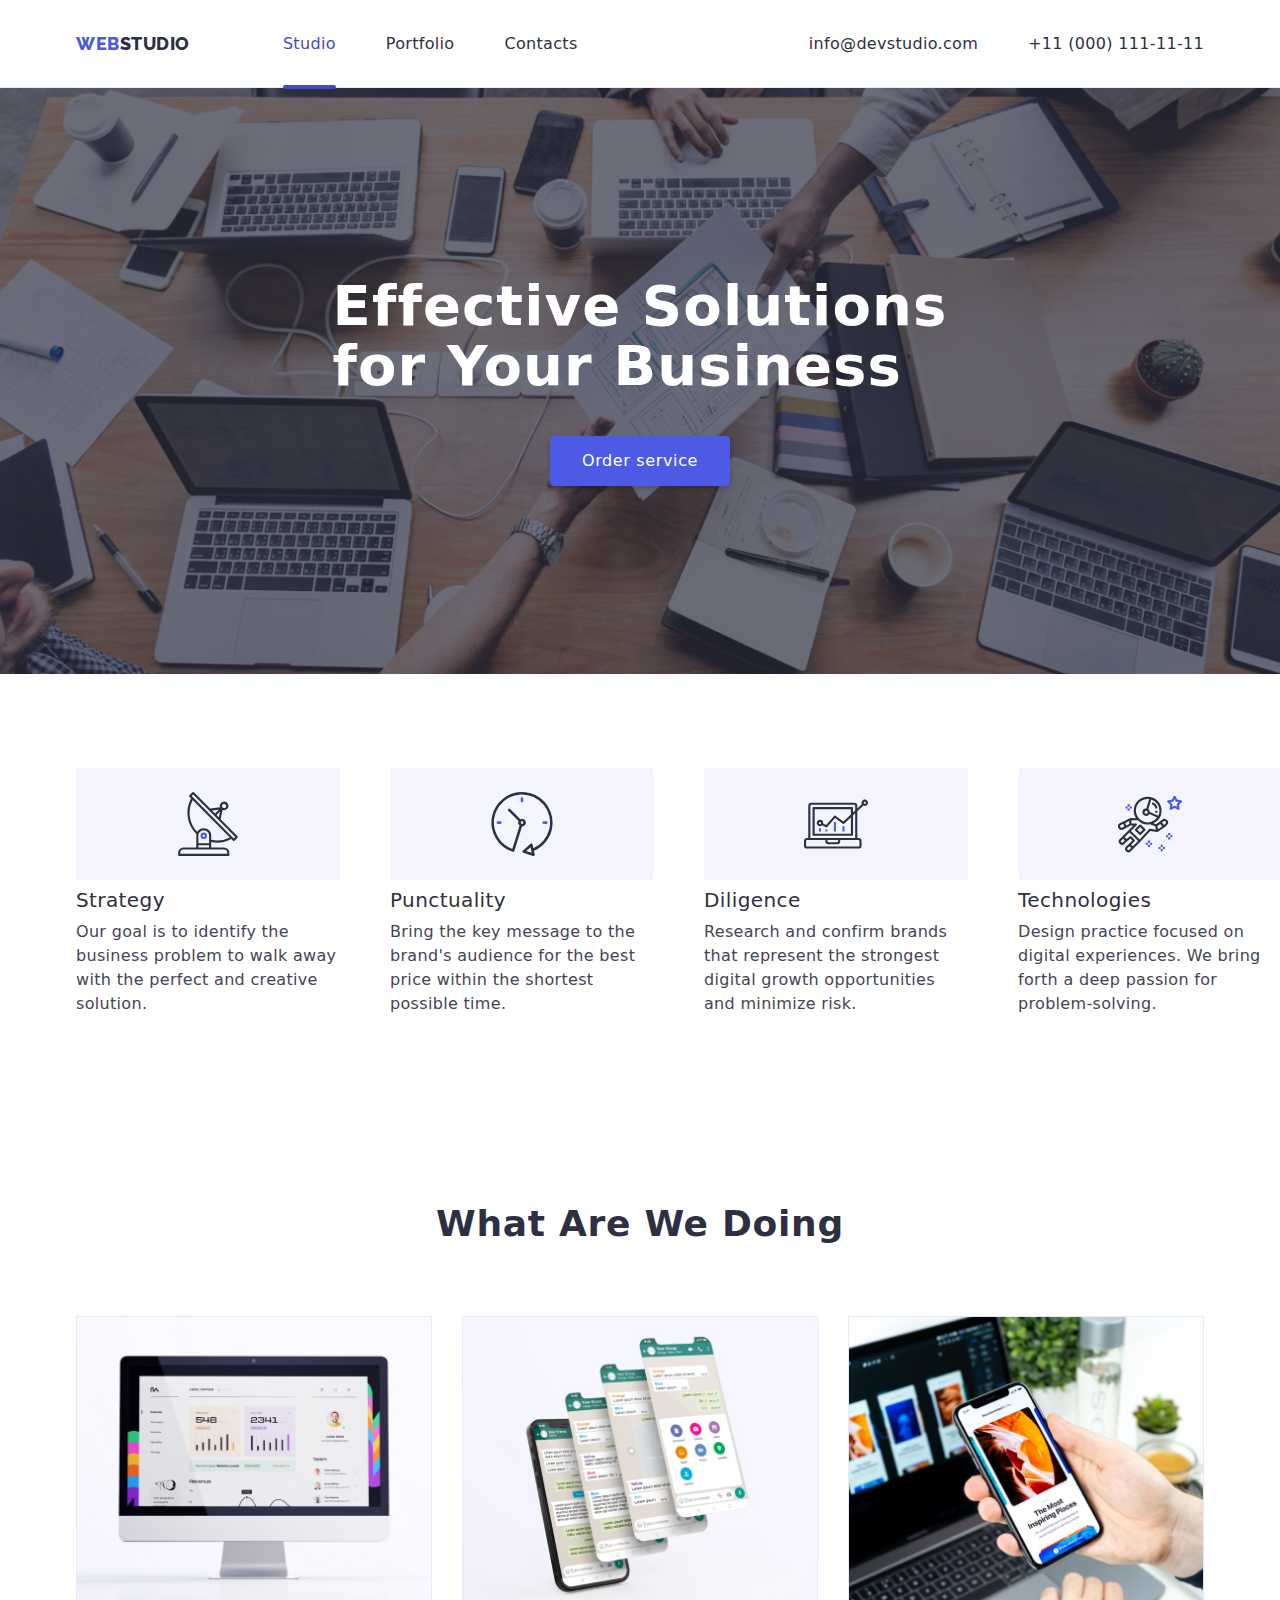
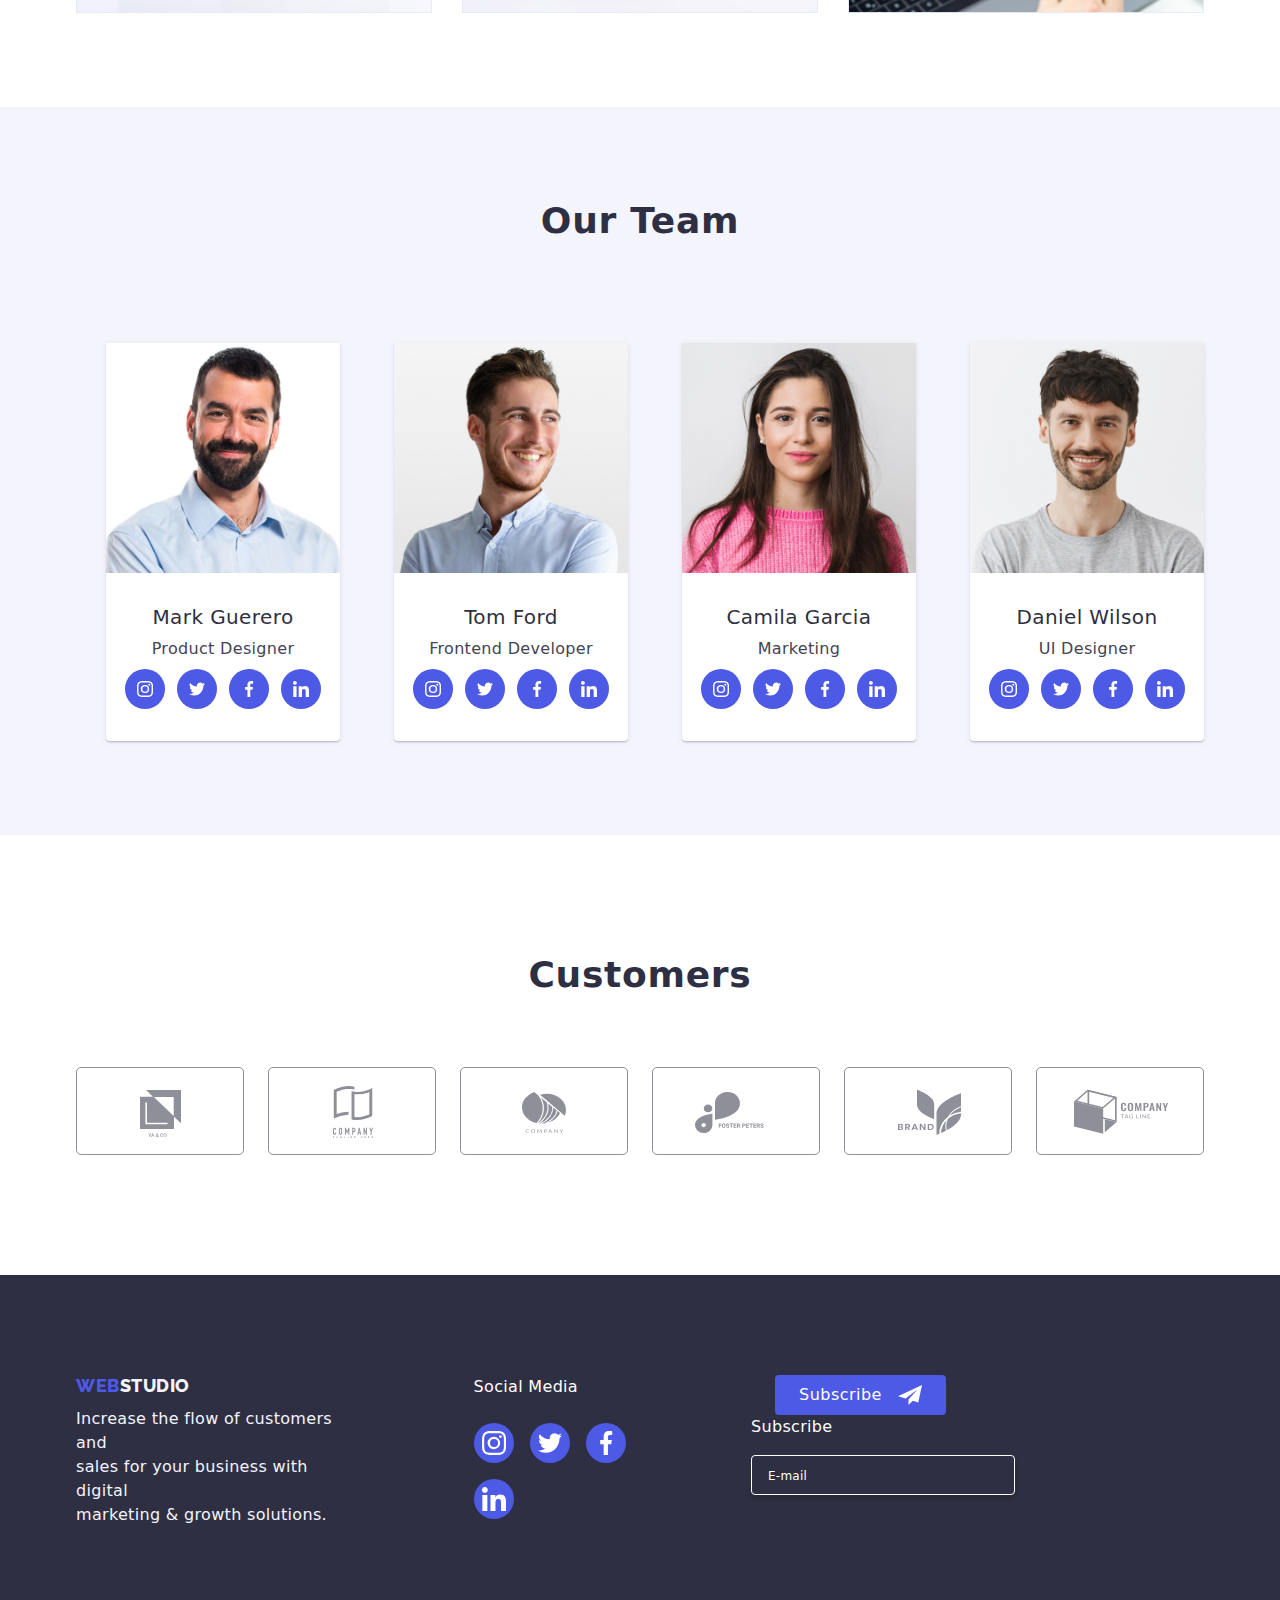
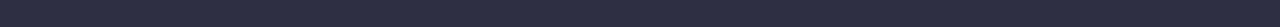
==== commit d6671c1f: "initial commit" ====
--- a/index.html
+++ b/index.html
@@ -409,7 +409,7 @@
                     </ul>
                 </div>
                     <div class="footer-container footer-form ">
-                        <form name="subscribe_form" autocomplete="on" method="">
+                        <form class="forms" name="subscribe_form" autocomplete="on" method="">
                             <label class="footer-label">
                                 Subscribe
                                 <input class="footer-input" type="email" name="email" placeholder="E-mail" required>
@@ -435,6 +435,58 @@
                     <use href="./images/icons.svg#close"></use>
                 </svg>
             </button>
+                <p class="form-header">Leave your contacts and will call you back</p>
+                
+                <form class="container-form lists" action="signup_form" autocomplete="on" method="">
+                    <label class="form-label">
+                            <span class="form-text">Name</span>
+                            <input class="form-input" type="text" name="full_name" required>
+                            <svg class="input-icon">
+                                <use href="./images/icons.svg#person"></use>
+                            </svg>
+                    </label>
+
+                    <label class="form-label">
+                        <span class="form-text">Phone</span>
+                        <input class="form-input" type="tel" name="phone_number" required>
+                        <svg class="input-icon">
+                            <use href="./images/icons.svg#phone"></use>
+                        </svg>
+                    </label>
+
+                    <label class="form-label">
+                        <span class="form-text">Email</span>
+                        <input class="form-input" type="email" name="full_name" required>
+                        <svg class="input-icon">
+                            <use href="./images/icons.svg#email"></use>
+                        </svg>
+                    </label>
+                    
+                        <label class="form-label-textarea">
+                            <span class="form-text">Comment</span>
+                            <textarea name="comment" class="form-textarea" placeholder="Text input" required></textarea>
+                        </label>
+                    
+
+                    <label class="agree-box">
+                        <input class="checkbox" type="checkbox" value="agree" name="agreement" required>
+                        <span class="checkbox-icon">
+                            <svg class="check-mark">
+                                <use href="./images/icons.svg#check-mark"></use>
+                            </svg>
+                        </span>
+
+                        <span class="agree-text">
+                            I accept the terms and conditions of the &nbsp;<a href="#" class="form-agree-box_link">Privacy Policy</a>
+                        </span>
+                    </label>
+                    
+                    <div class="form-container">
+                        <button class="form-button" type="submit">Send</button>
+                    </div> 
+                </form>
+      </div>
+    </div>
     <script src="./js/modal.js"></script>
 </body>
 </html>
--- a/css/styles.css
+++ b/css/styles.css
@@ -310,6 +310,12 @@
 .footer-section {
     background-color: var(--navyblue);
     padding: 100px 0;
+    display: flex;
+}
+
+.forms {
+    display: flex;
+    flex-wrap: wrap-reverse;
 }
 
 .footer-bottom-text {
@@ -768,9 +774,13 @@
     min-width: 408px;
     min-height: 584px;
     background-color: var(--dairycolor);
-
+    border-radius: 4px;
+    box-shadow: 0px 2px 1px 0px rgba(0, 0, 0, 0.20), 0px 1px 3px 0px rgba(0, 0, 0, 0.12), 0px 1px 1px 0px rgba(0, 0, 0, 0.14);
     transform: translate(-50%, -50%) scale(1);
-    transition: transform 250ms cubic-bezier(0.4, 0, 0.2, 1);;
+    transition: transform 250ms cubic-bezier(0.4, 0, 0.2, 1),
+    background-color 250ms cubic-bezier(0.4, 0, 0.2, 1),
+    color 250ms cubic-bezier(0.4, 0, 0.2, 1),
+    border-color 250ms cubic-bezier(0.4, 0, 0.2, 1);
     
 }
 
@@ -808,4 +818,183 @@
     fill: currentColor;
 }
 
-
+.modal-header {
+    color: var(--navybluemodalcolor);
+    text-align: center;
+    font-weight: 500;
+    margin-bottom: 34px;
+}
+
+.container-form {
+    display: flex;
+    flex-direction: column;
+    align-items: flex-start;
+    border-radius: 4px;
+}
+
+.form-label {
+    position: relative;
+    margin-bottom: 30px;
+    font-size: 12px;
+    line-height: 1.166;
+    letter-spacing: 0.01em;
+    color: var(--slatecolor);
+}
+
+.form-text {
+    position: absolute;
+    top: -20px;
+}
+
+.form-input {
+    display: block;
+    width: 360px;
+    height: 40px;
+    padding-top: 11px;
+    padding-bottom: 11px;
+    padding-left: 38px;
+    flex-shrink: 0;
+    font-size: 14px;
+    fill: currentColor;
+    border-radius: 4px;
+    border: 1px solid var(--navybluemodalcolor);
+    transition: color 250ms cubic-bezier(0.4, 0, 0.2, 1),
+    background-color 250ms cubic-bezier(0.4, 0, 0.2, 1);
+}
+
+.input-icon {
+    position: absolute;
+    transform:  translateY(-50%);
+    top: 50%;
+    left: 16px;
+    width: 18px;
+    height: 24px;
+    fill: var(--navybluemodalcolor);
+    transition: fill 250ms cubic-bezier(0.4, 0, 0.2, 1),
+    background-color 250ms cubic-bezier(0.4, 0, 0.2, 1);
+}
+
+.form-input:focus,
+.form-input:hover,
+.form-textarea:hover,
+.form-textarea:focus {
+    border: 1px solid var(--iriscolor);
+}
+
+.form-input:focus+.input-icon,
+.form-input:hover+.input-icon {
+    fill: var(--iris);
+}
+
+.agree-box {
+    display: flex;
+    align-items: center;
+    justify-content: flex-start;
+    width: 360px;
+    height: 16px;
+    gap: 8px;
+    margin-bottom: 24px;
+}
+
+.checkbox {
+    appearance: none;
+    position: absolute;
+}
+
+.checkbox-icon {
+    display: inline-block;
+    border-radius: 2px;
+    fill: none;
+    transition: border-color 250ms cubic-bezier(0.4, 0, 0.2, 1);
+}
+
+.checkbox-icon:hover,
+.checkbox-icon:focus {
+    border: 1px solid var(--iriscolor);
+}
+
+.check-mark {
+    display: block;
+    width: 16px;
+    height: 16px;
+    border-radius: 2px;
+    border-radius: 1px solid var(--navybluemodalcolor);
+    cursor: pointer;
+}
+
+.checkbox:checked+.checkbox-icon {
+    background-size: contain;
+    font: var(--whitecolor);
+    fill: var(--whitecolor);
+    border-radius: 2px;
+    border: 1px solid var(--iriscolor, rgba(46, 47, 66, 0.40));
+    background-color: var(--iriscolor);
+    cursor: pointer;
+}
+
+.agree-text {
+    flex-shrink: 0;
+    color: var(--lightslatecolor);
+    font-size: 12px;
+    font-weight: 400;
+    line-height: 14px;
+    letter-spacing: 0.48px;
+}
+
+
+.form-agree-box_link {
+    color: var(--iris, #4D5AE5);
+    font-size: 12px;
+    font-weight: 400;
+    line-height: 16px;
+    letter-spacing: 0.48px;
+    text-decoration-line: underline;
+    transition: border-color 250ms cubic-bezier(0.4, 0, 0.2, 1),
+    color 250ms cubic-bezier(0.4, 0, 0.2, 1), 
+    text-decoration-color 250ms cubic-bezier(0.4, 0, 0.2, 1);
+}
+
+.form-agree-box_link:hover,
+.form-agree-box_link:focus {
+    color: var(--ocean);
+    text-decoration-color: rgba(0, 0, 255, 0.0);
+}
+
+.form-label-textarea {
+    position: relative;
+    margin-bottom: 16px;
+    font-size: 12px;
+    line-height: 1.166;
+    letter-spacing: 0.01em;
+    color: var(--lightslatecolor);
+}
+
+
+.form-container {
+    display: flex;
+    align-items: center;
+    justify-content: center;
+    width: 100%;
+}
+
+.form-button {
+    width: 169px;
+    height: 56px;
+    padding: 16px 32px;
+    border: none;
+    /* margin-bottom: 24px; */
+    font-weight: 500;
+    letter-spacing: 0.64px;
+    border-radius: 4px;
+    background-color: var(--iriscolor);
+    color: var(--whitecolor);
+    box-shadow: 0px 4px 4px 0px rgba(0, 0, 0, 0.15);
+    cursor: pointer;
+    transition: bacground-color 250ms cubic-bezier(0.4, 0, 0.2, 1),
+    color 250ms cubic-bezier(0.4, 0, 0.2, 1);
+}
+
+.form-button:hover,
+.form-button:focus {
+    background-color: var(--oceancolor);
+}